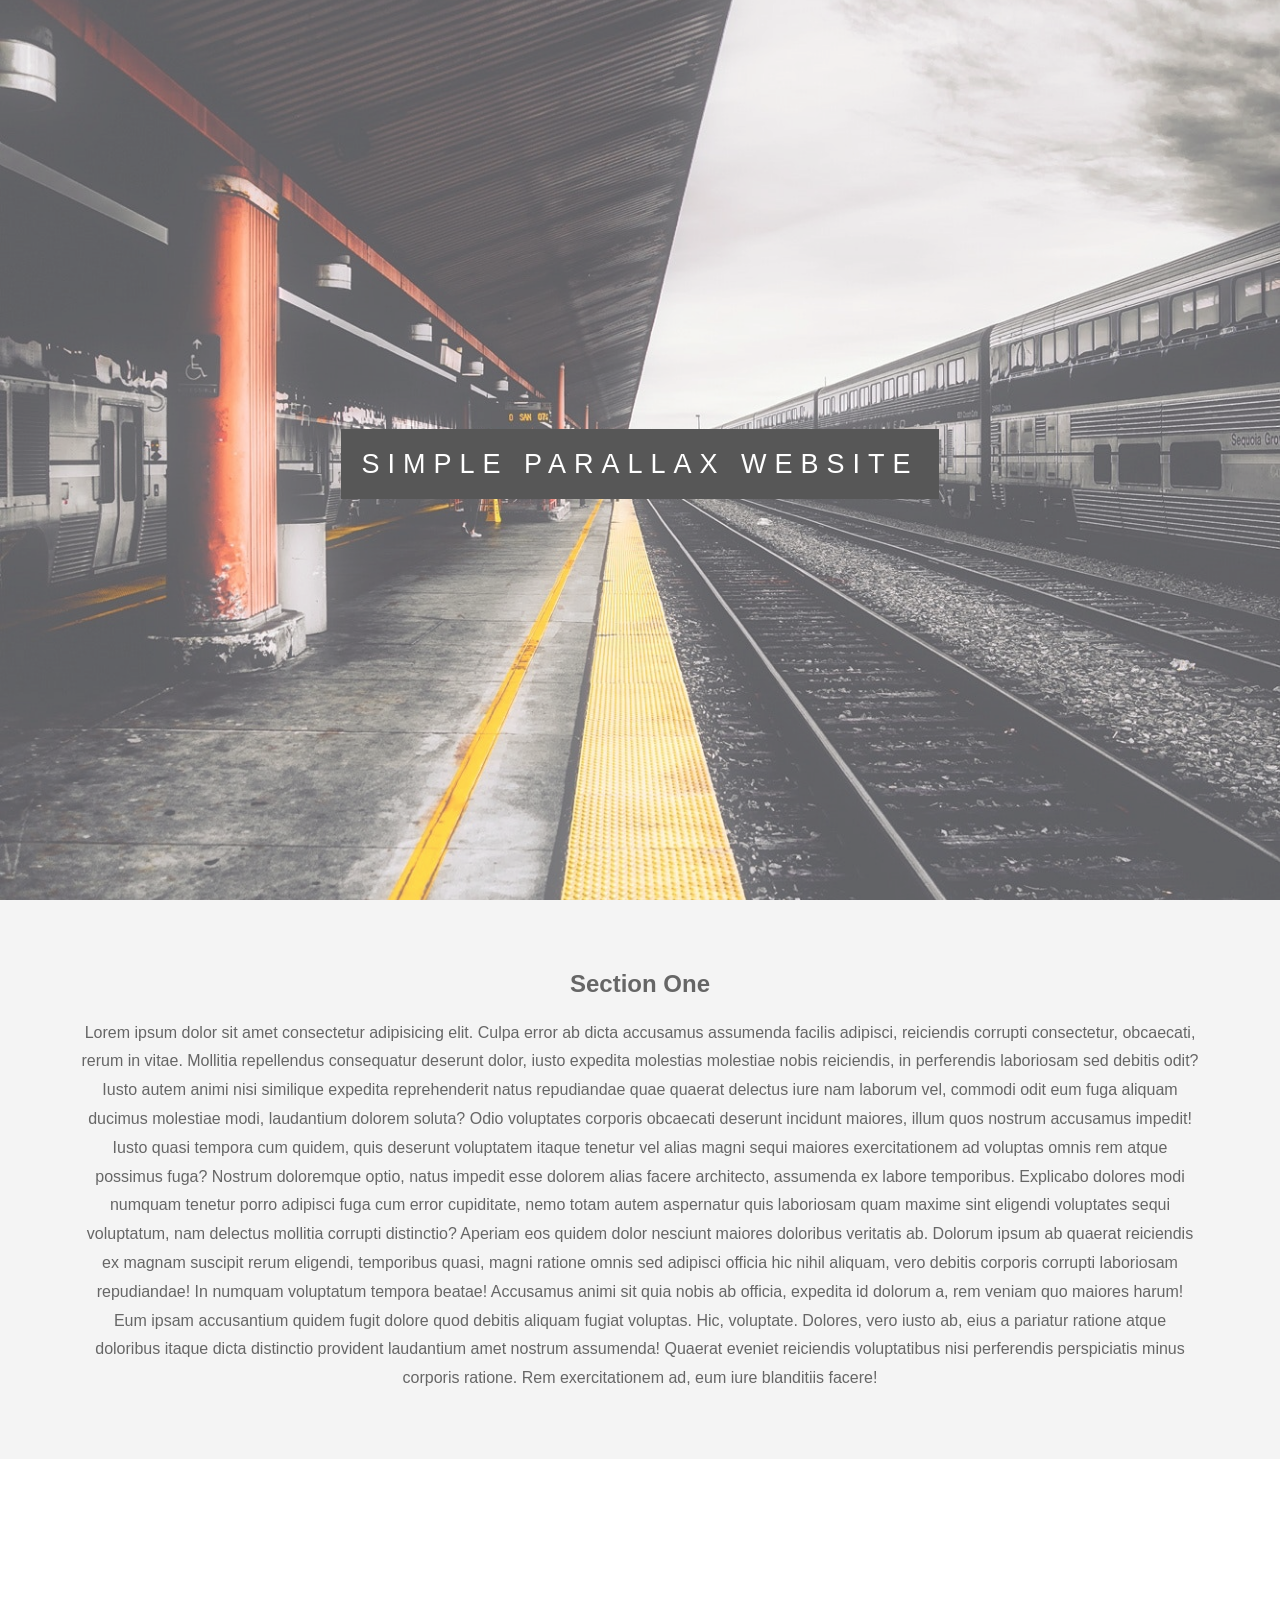
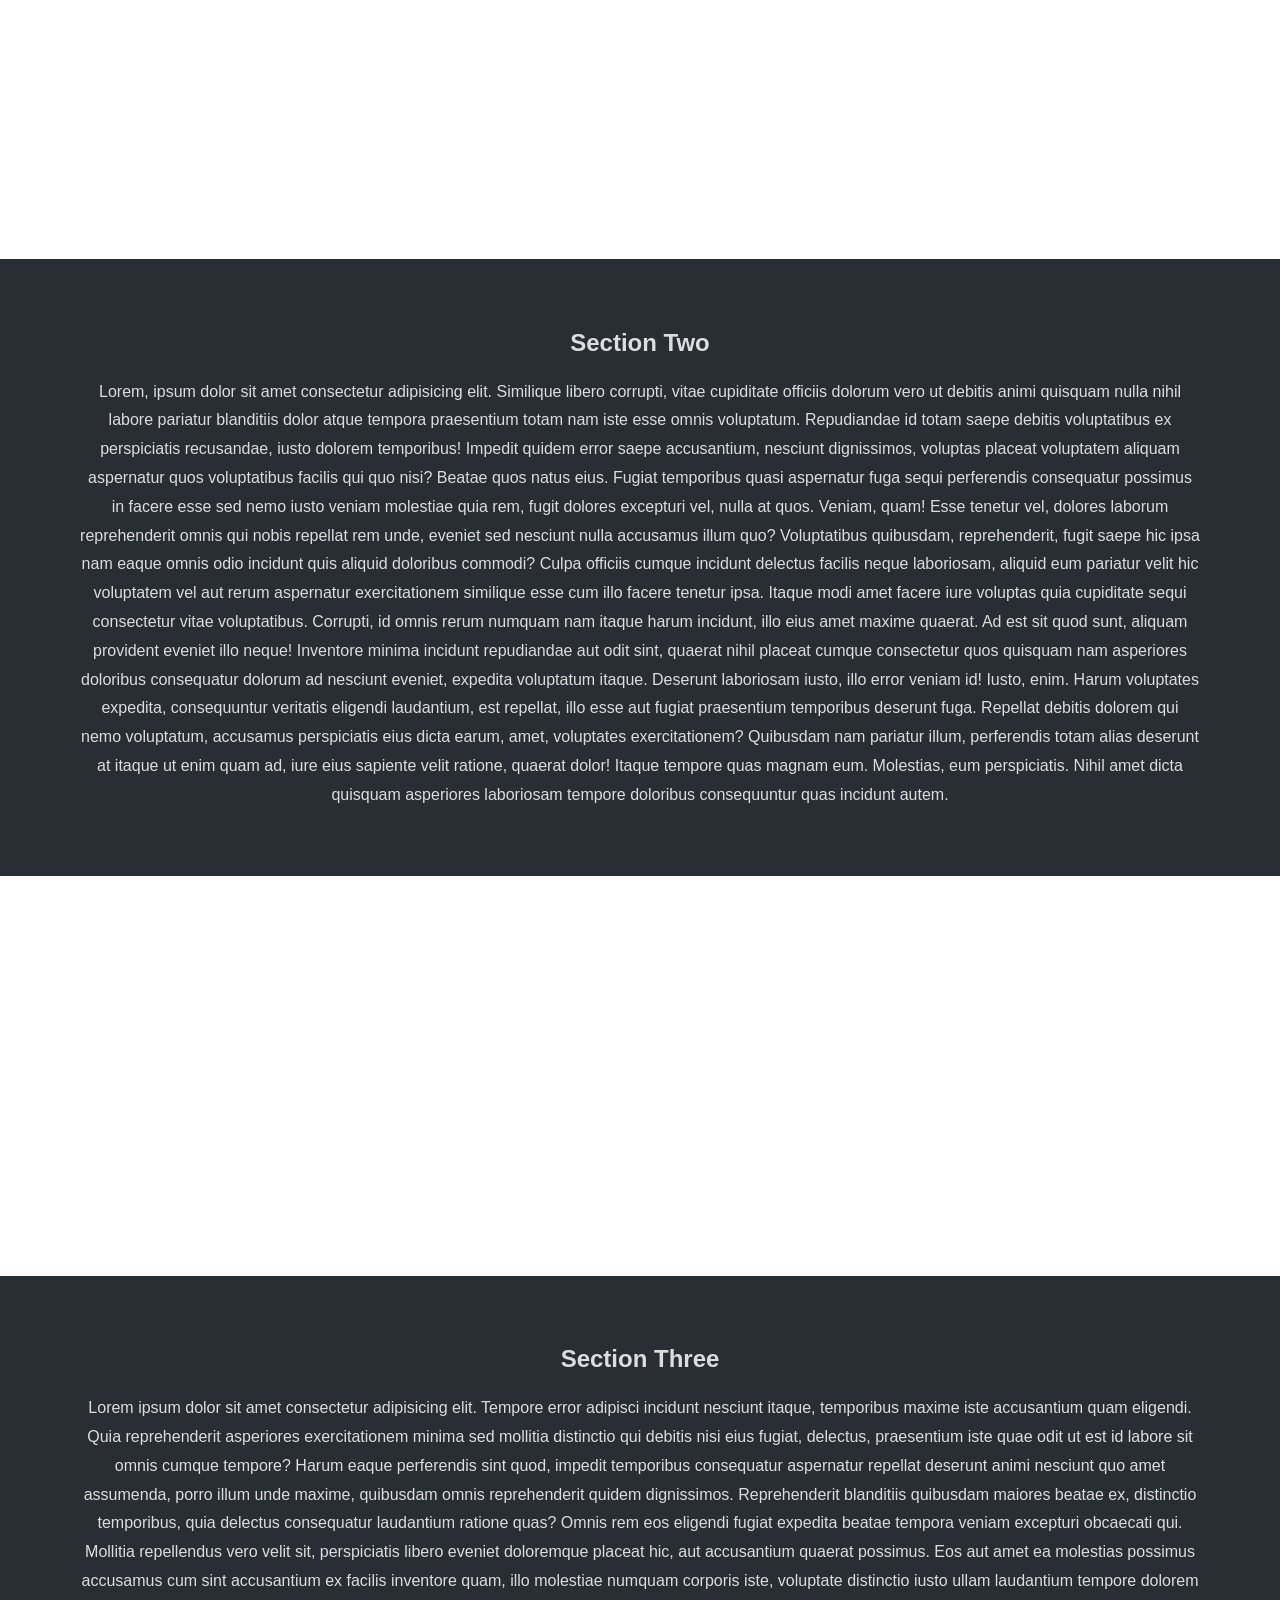
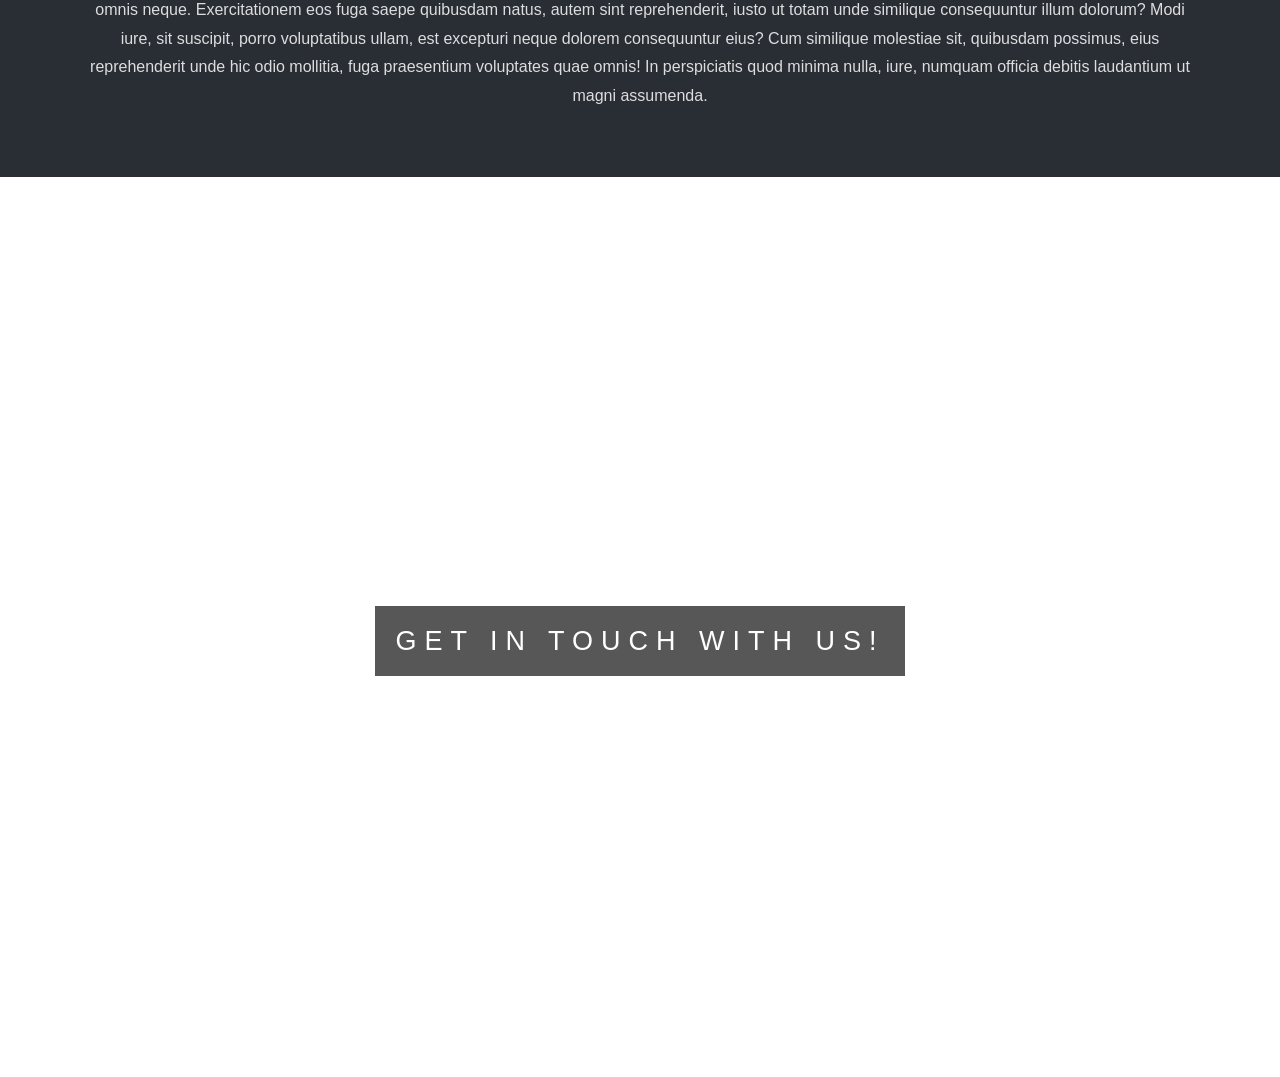
==== index.html @ 64a15a35 "add template" ====
<!DOCTYPE html>
<html lang="en">

<head>
    <meta charset="UTF-8">
    <meta name="viewport" content="width=device-width, initial-scale=1.0">
    <meta http-equiv="X-UA-Compatible" content="ie=edge">
    <title>Simple Parallax Sitelink</title>
    <link rel="stylesheet" href="css/style.css">
</head>

<body>
    <div class="pimg1">
        <div class="ptext">
            <span class="border">
                Simple Parallax Website
            </span>
        </div>
    </div>
    <section class="section section-light">
        <h2>Section One</h2>
        <p>
            Lorem ipsum dolor sit amet consectetur adipisicing elit. Culpa error ab dicta accusamus assumenda facilis
            adipisci, reiciendis corrupti consectetur, obcaecati, rerum in vitae. Mollitia repellendus consequatur
            deserunt dolor, iusto expedita molestias molestiae nobis reiciendis, in perferendis laboriosam sed debitis
            odit? Iusto autem animi nisi similique expedita reprehenderit natus repudiandae quae quaerat delectus iure
            nam laborum vel, commodi odit eum fuga aliquam ducimus molestiae modi, laudantium dolorem soluta? Odio
            voluptates corporis obcaecati deserunt incidunt maiores, illum quos nostrum accusamus impedit! Iusto quasi
            tempora cum quidem, quis deserunt voluptatem itaque tenetur vel alias magni sequi maiores exercitationem ad
            voluptas omnis rem atque possimus fuga? Nostrum doloremque optio, natus impedit esse dolorem alias facere
            architecto, assumenda ex labore temporibus. Explicabo dolores modi numquam tenetur porro adipisci fuga cum
            error cupiditate, nemo totam autem aspernatur quis laboriosam quam maxime sint eligendi voluptates sequi
            voluptatum, nam delectus mollitia corrupti distinctio? Aperiam eos quidem dolor nesciunt maiores doloribus
            veritatis ab. Dolorum ipsum ab quaerat reiciendis ex magnam suscipit rerum eligendi, temporibus quasi, magni
            ratione omnis sed adipisci officia hic nihil aliquam, vero debitis corporis corrupti laboriosam repudiandae!
            In numquam voluptatum tempora beatae! Accusamus animi sit quia nobis ab officia, expedita id dolorum a, rem
            veniam quo maiores harum! Eum ipsam accusantium quidem fugit dolore quod debitis aliquam fugiat voluptas.
            Hic, voluptate. Dolores, vero iusto ab, eius a pariatur ratione atque doloribus itaque dicta distinctio
            provident laudantium amet nostrum assumenda! Quaerat eveniet reiciendis voluptatibus nisi perferendis
            perspiciatis minus corporis ratione. Rem exercitationem ad, eum iure blanditiis facere!
        </p>
    </section>

    <div class="pimg2">
        <div class="ptext">
            <span class="border trans">
                Image Text
            </span>
        </div>
    </div>

    <section class="section section-dark">
        <h2>Section Two</h2>
        <p>
            Lorem, ipsum dolor sit amet consectetur adipisicing elit. Similique libero corrupti, vitae cupiditate
            officiis dolorum vero ut debitis animi quisquam nulla nihil labore pariatur blanditiis dolor atque tempora
            praesentium totam nam iste esse omnis voluptatum. Repudiandae id totam saepe debitis voluptatibus ex
            perspiciatis recusandae, iusto dolorem temporibus! Impedit quidem error saepe accusantium, nesciunt
            dignissimos, voluptas placeat voluptatem aliquam aspernatur quos voluptatibus facilis qui quo nisi? Beatae
            quos natus eius. Fugiat temporibus quasi aspernatur fuga sequi perferendis consequatur possimus in facere
            esse sed nemo iusto veniam molestiae quia rem, fugit dolores excepturi vel, nulla at quos. Veniam, quam!
            Esse tenetur vel, dolores laborum reprehenderit omnis qui nobis repellat rem unde, eveniet sed nesciunt
            nulla accusamus illum quo? Voluptatibus quibusdam, reprehenderit, fugit saepe hic ipsa nam eaque omnis odio
            incidunt quis aliquid doloribus commodi? Culpa officiis cumque incidunt delectus facilis neque laboriosam,
            aliquid eum pariatur velit hic voluptatem vel aut rerum aspernatur exercitationem similique esse cum illo
            facere tenetur ipsa. Itaque modi amet facere iure voluptas quia cupiditate sequi consectetur vitae
            voluptatibus. Corrupti, id omnis rerum numquam nam itaque harum incidunt, illo eius amet maxime quaerat. Ad
            est sit quod sunt, aliquam provident eveniet illo neque! Inventore minima incidunt repudiandae aut odit
            sint, quaerat nihil placeat cumque consectetur quos quisquam nam asperiores doloribus consequatur dolorum ad
            nesciunt eveniet, expedita voluptatum itaque. Deserunt laboriosam iusto, illo error veniam id! Iusto, enim.
            Harum voluptates expedita, consequuntur veritatis eligendi laudantium, est repellat, illo esse aut fugiat
            praesentium temporibus deserunt fuga. Repellat debitis dolorem qui nemo voluptatum, accusamus perspiciatis
            eius dicta earum, amet, voluptates exercitationem? Quibusdam nam pariatur illum, perferendis totam alias
            deserunt at itaque ut enim quam ad, iure eius sapiente velit ratione, quaerat dolor! Itaque tempore quas
            magnam eum. Molestias, eum perspiciatis. Nihil amet dicta quisquam asperiores laboriosam tempore doloribus
            consequuntur quas incidunt autem.

        </p>
    </section>

    <div class="pimg3">
        <div class="ptext">
            <span class="border trans">
                Image text
            </span>
        </div>
    </div>

    <section class="section section-dark">
        <h2>Section Three</h2>
        <p>
            Lorem ipsum dolor sit amet consectetur adipisicing elit. Tempore error adipisci incidunt nesciunt itaque,
            temporibus maxime iste accusantium quam eligendi. Quia reprehenderit asperiores exercitationem minima sed
            mollitia distinctio qui debitis nisi eius fugiat, delectus, praesentium iste quae odit ut est id labore sit
            omnis cumque tempore? Harum eaque perferendis sint quod, impedit temporibus consequatur aspernatur repellat
            deserunt animi nesciunt quo amet assumenda, porro illum unde maxime, quibusdam omnis reprehenderit quidem
            dignissimos. Reprehenderit blanditiis quibusdam maiores beatae ex, distinctio temporibus, quia delectus
            consequatur laudantium ratione quas? Omnis rem eos eligendi fugiat expedita beatae tempora veniam excepturi
            obcaecati qui. Mollitia repellendus vero velit sit, perspiciatis libero eveniet doloremque placeat hic, aut
            accusantium quaerat possimus. Eos aut amet ea molestias possimus accusamus cum sint accusantium ex facilis
            inventore quam, illo molestiae numquam corporis iste, voluptate distinctio iusto ullam laudantium tempore
            dolorem omnis neque. Exercitationem eos fuga saepe quibusdam natus, autem sint reprehenderit, iusto ut totam
            unde similique consequuntur illum dolorum? Modi iure, sit suscipit, porro voluptatibus ullam, est excepturi
            neque dolorem consequuntur eius? Cum similique molestiae sit, quibusdam possimus, eius reprehenderit unde
            hic odio mollitia, fuga praesentium voluptates quae omnis! In perspiciatis quod minima nulla, iure, numquam
            officia debitis laudantium ut magni assumenda.
        </p>
    </section>
    <div class="pimg1">
        <div class="ptext">
            <span class="border">
                GET IN TOUCH WITH US!
            </span>
        </div>
    </div>

</body>

</html>
---- css/style.css ----
body,
html {
    height: 100%;
    margin: 0;
    font-size: 16px;
    font-family: "Lato", sans-serif;
    font-weight: 400;
    line-height: 1.8em;
    color: #666;
}

.pimg1,
.pimg2,
.pimg3 {
    position: relative;
    opacity: 0.70;
    background-position: center;
    background-size: cover;
    background-repeat: no-repeat;

    /*
      fixed = parallax
      scroll = normal
    */
    background-attachment: fixed;
}

.pimg1 {
    background-image: url('../img/city1.jpg');
    min-height: 100%;
}

.pimg2 {
    background-image: url('../img/city2.jpg');
    min-height: 400px;
}

.pimg3 {
    background-image: url('../img/city3.jpg');
    min-height: 400px;
}

.section {
    text-align: center;
    padding: 50px 80px;
}

.section-light {
    background-color: #f4f4f4;
    color: #666;
}

.section-dark {
    background-color: #282e34;
    color: #ddd;
}

.ptext {
    position: absolute;
    top: 50%;
    width: 100%;
    text-align: center;
    color: #000;
    font-size: 27px;
    letter-spacing: 8px;
    text-transform: uppercase;
}

.ptext .border {
    background-color: #111;
    color: #fff;
    padding: 20px;
}

.ptext .border.trans {
    background-color: transparent;
}

@media(max-width:568px) {

    .pimg1,
    .pimg2,
    .pimg3 {
        background-attachment: scroll;
    }
}
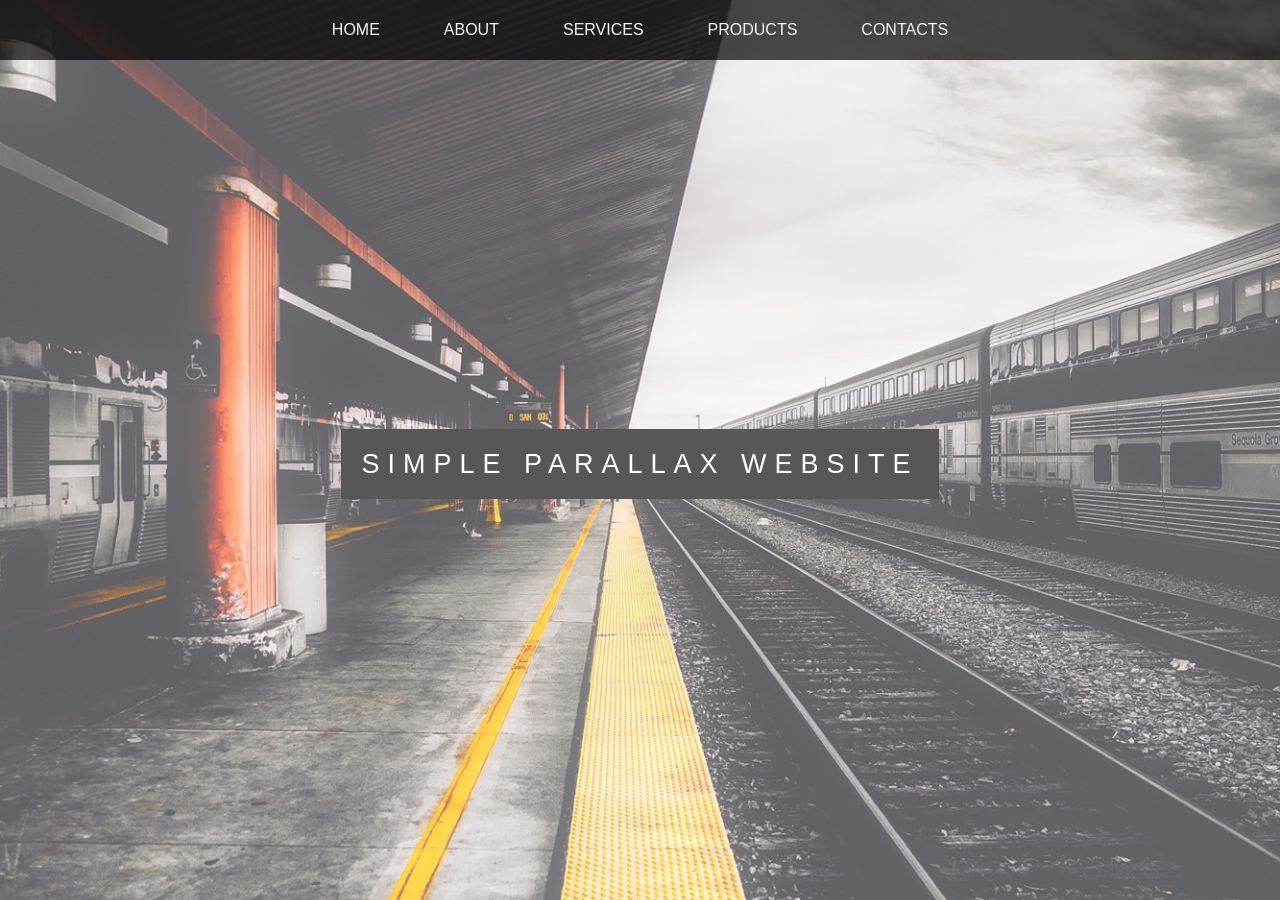
==== commit 8c8b0260: "added menu and anchors" ====
--- a/index.html
+++ b/index.html
@@ -10,110 +10,171 @@
 </head>
 
 <body>
-    <div class="pimg1">
-        <div class="ptext">
-            <span class="border">
-                Simple Parallax Website
-            </span>
+    <div class="container">
+        <nav class="navbar">
+            <ul>
+                <li>
+                    <a href="#home">Home</a>
+                </li>
+                <li>
+                    <a href="#about">About</a>
+                </li>
+                <li>
+                    <a href="#services">Services</a>
+                </li>
+                <li>
+                    <a href="#products">Products</a>
+                </li>
+                <li>
+                    <a href="#contacts">Contacts</a>
+                </li>
+            </ul>
+        </nav>
+        <div id="home" class="pimg1">
+            <div class="ptext">
+                <span class="border">
+                    Simple Parallax Website
+                </span>
+            </div>
         </div>
-    </div>
-    <section class="section section-light">
-        <h2>Section One</h2>
-        <p>
-            Lorem ipsum dolor sit amet consectetur adipisicing elit. Culpa error ab dicta accusamus assumenda facilis
-            adipisci, reiciendis corrupti consectetur, obcaecati, rerum in vitae. Mollitia repellendus consequatur
-            deserunt dolor, iusto expedita molestias molestiae nobis reiciendis, in perferendis laboriosam sed debitis
-            odit? Iusto autem animi nisi similique expedita reprehenderit natus repudiandae quae quaerat delectus iure
-            nam laborum vel, commodi odit eum fuga aliquam ducimus molestiae modi, laudantium dolorem soluta? Odio
-            voluptates corporis obcaecati deserunt incidunt maiores, illum quos nostrum accusamus impedit! Iusto quasi
-            tempora cum quidem, quis deserunt voluptatem itaque tenetur vel alias magni sequi maiores exercitationem ad
-            voluptas omnis rem atque possimus fuga? Nostrum doloremque optio, natus impedit esse dolorem alias facere
-            architecto, assumenda ex labore temporibus. Explicabo dolores modi numquam tenetur porro adipisci fuga cum
-            error cupiditate, nemo totam autem aspernatur quis laboriosam quam maxime sint eligendi voluptates sequi
-            voluptatum, nam delectus mollitia corrupti distinctio? Aperiam eos quidem dolor nesciunt maiores doloribus
-            veritatis ab. Dolorum ipsum ab quaerat reiciendis ex magnam suscipit rerum eligendi, temporibus quasi, magni
-            ratione omnis sed adipisci officia hic nihil aliquam, vero debitis corporis corrupti laboriosam repudiandae!
-            In numquam voluptatum tempora beatae! Accusamus animi sit quia nobis ab officia, expedita id dolorum a, rem
-            veniam quo maiores harum! Eum ipsam accusantium quidem fugit dolore quod debitis aliquam fugiat voluptas.
-            Hic, voluptate. Dolores, vero iusto ab, eius a pariatur ratione atque doloribus itaque dicta distinctio
-            provident laudantium amet nostrum assumenda! Quaerat eveniet reiciendis voluptatibus nisi perferendis
-            perspiciatis minus corporis ratione. Rem exercitationem ad, eum iure blanditiis facere!
-        </p>
-    </section>
+        <section id="about" class="section section-light">
+            <h2>About</h2>
+            <p>
+                Lorem ipsum dolor sit amet consectetur adipisicing elit. Culpa error ab dicta accusamus assumenda
+                facilis
+                adipisci, reiciendis corrupti consectetur, obcaecati, rerum in vitae. Mollitia repellendus consequatur
+                deserunt dolor, iusto expedita molestias molestiae nobis reiciendis, in perferendis laboriosam sed
+                debitis
+                odit? Iusto autem animi nisi similique expedita reprehenderit natus repudiandae quae quaerat delectus
+                iure
+                nam laborum vel, commodi odit eum fuga aliquam ducimus molestiae modi, laudantium dolorem soluta? Odio
+                voluptates corporis obcaecati deserunt incidunt maiores, illum quos nostrum accusamus impedit! Iusto
+                quasi
+                tempora cum quidem, quis deserunt voluptatem itaque tenetur vel alias magni sequi maiores exercitationem
+                ad
+                voluptas omnis rem atque possimus fuga? Nostrum doloremque optio, natus impedit esse dolorem alias
+                facere
+                architecto, assumenda ex labore temporibus. Explicabo dolores modi numquam tenetur porro adipisci fuga
+                cum
+                error cupiditate, nemo totam autem aspernatur quis laboriosam quam maxime sint eligendi voluptates sequi
+                voluptatum, nam delectus mollitia corrupti distinctio? Aperiam eos quidem dolor nesciunt maiores
+                doloribus
+                veritatis ab. Dolorum ipsum ab quaerat reiciendis ex magnam suscipit rerum eligendi, temporibus quasi,
+                magni
+                ratione omnis sed adipisci officia hic nihil aliquam, vero debitis corporis corrupti laboriosam
+                repudiandae!
+                In numquam voluptatum tempora beatae! Accusamus animi sit quia nobis ab officia, expedita id dolorum a,
+                rem
+                veniam quo maiores harum! Eum ipsam accusantium quidem fugit dolore quod debitis aliquam fugiat
+                voluptas.
+                Hic, voluptate. Dolores, vero iusto ab, eius a pariatur ratione atque doloribus itaque dicta distinctio
+                provident laudantium amet nostrum assumenda! Quaerat eveniet reiciendis voluptatibus nisi perferendis
+                perspiciatis minus corporis ratione. Rem exercitationem ad, eum iure blanditiis facere!
+            </p>
+        </section>
 
-    <div class="pimg2">
-        <div class="ptext">
-            <span class="border trans">
-                Image Text
-            </span>
+        <div class="pimg2">
+            <div class="ptext">
+                <span class="border trans">
+                    Image Text
+                </span>
+            </div>
+        </div>
+
+        <section id="services" class="section section-dark">
+            <h2>Services</h2>
+            <p>
+                Lorem, ipsum dolor sit amet consectetur adipisicing elit. Similique libero corrupti, vitae cupiditate
+                officiis dolorum vero ut debitis animi quisquam nulla nihil labore pariatur blanditiis dolor atque
+                tempora
+                praesentium totam nam iste esse omnis voluptatum. Repudiandae id totam saepe debitis voluptatibus ex
+                perspiciatis recusandae, iusto dolorem temporibus! Impedit quidem error saepe accusantium, nesciunt
+                dignissimos, voluptas placeat voluptatem aliquam aspernatur quos voluptatibus facilis qui quo nisi?
+                Beatae
+                quos natus eius. Fugiat temporibus quasi aspernatur fuga sequi perferendis consequatur possimus in
+                facere
+                esse sed nemo iusto veniam molestiae quia rem, fugit dolores excepturi vel, nulla at quos. Veniam, quam!
+                Esse tenetur vel, dolores laborum reprehenderit omnis qui nobis repellat rem unde, eveniet sed nesciunt
+                nulla accusamus illum quo? Voluptatibus quibusdam, reprehenderit, fugit saepe hic ipsa nam eaque omnis
+                odio
+                incidunt quis aliquid doloribus commodi? Culpa officiis cumque incidunt delectus facilis neque
+                laboriosam,
+                aliquid eum pariatur velit hic voluptatem vel aut rerum aspernatur exercitationem similique esse cum
+                illo
+                facere tenetur ipsa. Itaque modi amet facere iure voluptas quia cupiditate sequi consectetur vitae
+                voluptatibus. Corrupti, id omnis rerum numquam nam itaque harum incidunt, illo eius amet maxime quaerat.
+                Ad
+                est sit quod sunt, aliquam provident eveniet illo neque! Inventore minima incidunt repudiandae aut odit
+                sint, quaerat nihil placeat cumque consectetur quos quisquam nam asperiores doloribus consequatur
+                dolorum ad
+                nesciunt eveniet, expedita voluptatum itaque. Deserunt laboriosam iusto, illo error veniam id! Iusto,
+                enim.
+                Harum voluptates expedita, consequuntur veritatis eligendi laudantium, est repellat, illo esse aut
+                fugiat
+                praesentium temporibus deserunt fuga. Repellat debitis dolorem qui nemo voluptatum, accusamus
+                perspiciatis
+                eius dicta earum, amet, voluptates exercitationem? Quibusdam nam pariatur illum, perferendis totam alias
+                deserunt at itaque ut enim quam ad, iure eius sapiente velit ratione, quaerat dolor! Itaque tempore quas
+                magnam eum. Molestias, eum perspiciatis. Nihil amet dicta quisquam asperiores laboriosam tempore
+                doloribus
+                consequuntur quas incidunt autem.
+
+            </p>
+        </section>
+
+        <div class="pimg3">
+            <div class="ptext">
+                <span class="border trans">
+                    Image text
+                </span>
+            </div>
+        </div>
+
+        <section id="products" class="section section-light">
+            <h2>Products</h2>
+            <p>
+                Lorem ipsum dolor sit amet consectetur adipisicing elit. Tempore error adipisci incidunt nesciunt
+                itaque,
+                temporibus maxime iste accusantium quam eligendi. Quia reprehenderit asperiores exercitationem minima
+                sed
+                mollitia distinctio qui debitis nisi eius fugiat, delectus, praesentium iste quae odit ut est id labore
+                sit
+                omnis cumque tempore? Harum eaque perferendis sint quod, impedit temporibus consequatur aspernatur
+                repellat
+                deserunt animi nesciunt quo amet assumenda, porro illum unde maxime, quibusdam omnis reprehenderit
+                quidem
+                dignissimos. Reprehenderit blanditiis quibusdam maiores beatae ex, distinctio temporibus, quia delectus
+                consequatur laudantium ratione quas? Omnis rem eos eligendi fugiat expedita beatae tempora veniam
+                excepturi
+                obcaecati qui. Mollitia repellendus vero velit sit, perspiciatis libero eveniet doloremque placeat hic,
+                aut
+                accusantium quaerat possimus. Eos aut amet ea molestias possimus accusamus cum sint accusantium ex
+                facilis
+                inventore quam, illo molestiae numquam corporis iste, voluptate distinctio iusto ullam laudantium
+                tempore
+                dolorem omnis neque. Exercitationem eos fuga saepe quibusdam natus, autem sint reprehenderit, iusto ut
+                totam
+                unde similique consequuntur illum dolorum? Modi iure, sit suscipit, porro voluptatibus ullam, est
+                excepturi
+                neque dolorem consequuntur eius? Cum similique molestiae sit, quibusdam possimus, eius reprehenderit
+                unde
+                hic odio mollitia, fuga praesentium voluptates quae omnis! In perspiciatis quod minima nulla, iure,
+                numquam
+                officia debitis laudantium ut magni assumenda.
+            </p>
+        </section>
+        <div id="contacts" class="pimg1">
+            <div class="ptext">
+                <span class="border">
+                    GET IN TOUCH WITH US!
+                </span>
+            </div>
         </div>
     </div>
 
-    <section class="section section-dark">
-        <h2>Section Two</h2>
-        <p>
-            Lorem, ipsum dolor sit amet consectetur adipisicing elit. Similique libero corrupti, vitae cupiditate
-            officiis dolorum vero ut debitis animi quisquam nulla nihil labore pariatur blanditiis dolor atque tempora
-            praesentium totam nam iste esse omnis voluptatum. Repudiandae id totam saepe debitis voluptatibus ex
-            perspiciatis recusandae, iusto dolorem temporibus! Impedit quidem error saepe accusantium, nesciunt
-            dignissimos, voluptas placeat voluptatem aliquam aspernatur quos voluptatibus facilis qui quo nisi? Beatae
-            quos natus eius. Fugiat temporibus quasi aspernatur fuga sequi perferendis consequatur possimus in facere
-            esse sed nemo iusto veniam molestiae quia rem, fugit dolores excepturi vel, nulla at quos. Veniam, quam!
-            Esse tenetur vel, dolores laborum reprehenderit omnis qui nobis repellat rem unde, eveniet sed nesciunt
-            nulla accusamus illum quo? Voluptatibus quibusdam, reprehenderit, fugit saepe hic ipsa nam eaque omnis odio
-            incidunt quis aliquid doloribus commodi? Culpa officiis cumque incidunt delectus facilis neque laboriosam,
-            aliquid eum pariatur velit hic voluptatem vel aut rerum aspernatur exercitationem similique esse cum illo
-            facere tenetur ipsa. Itaque modi amet facere iure voluptas quia cupiditate sequi consectetur vitae
-            voluptatibus. Corrupti, id omnis rerum numquam nam itaque harum incidunt, illo eius amet maxime quaerat. Ad
-            est sit quod sunt, aliquam provident eveniet illo neque! Inventore minima incidunt repudiandae aut odit
-            sint, quaerat nihil placeat cumque consectetur quos quisquam nam asperiores doloribus consequatur dolorum ad
-            nesciunt eveniet, expedita voluptatum itaque. Deserunt laboriosam iusto, illo error veniam id! Iusto, enim.
-            Harum voluptates expedita, consequuntur veritatis eligendi laudantium, est repellat, illo esse aut fugiat
-            praesentium temporibus deserunt fuga. Repellat debitis dolorem qui nemo voluptatum, accusamus perspiciatis
-            eius dicta earum, amet, voluptates exercitationem? Quibusdam nam pariatur illum, perferendis totam alias
-            deserunt at itaque ut enim quam ad, iure eius sapiente velit ratione, quaerat dolor! Itaque tempore quas
-            magnam eum. Molestias, eum perspiciatis. Nihil amet dicta quisquam asperiores laboriosam tempore doloribus
-            consequuntur quas incidunt autem.
-
-        </p>
-    </section>
-
-    <div class="pimg3">
-        <div class="ptext">
-            <span class="border trans">
-                Image text
-            </span>
-        </div>
-    </div>
-
-    <section class="section section-dark">
-        <h2>Section Three</h2>
-        <p>
-            Lorem ipsum dolor sit amet consectetur adipisicing elit. Tempore error adipisci incidunt nesciunt itaque,
-            temporibus maxime iste accusantium quam eligendi. Quia reprehenderit asperiores exercitationem minima sed
-            mollitia distinctio qui debitis nisi eius fugiat, delectus, praesentium iste quae odit ut est id labore sit
-            omnis cumque tempore? Harum eaque perferendis sint quod, impedit temporibus consequatur aspernatur repellat
-            deserunt animi nesciunt quo amet assumenda, porro illum unde maxime, quibusdam omnis reprehenderit quidem
-            dignissimos. Reprehenderit blanditiis quibusdam maiores beatae ex, distinctio temporibus, quia delectus
-            consequatur laudantium ratione quas? Omnis rem eos eligendi fugiat expedita beatae tempora veniam excepturi
-            obcaecati qui. Mollitia repellendus vero velit sit, perspiciatis libero eveniet doloremque placeat hic, aut
-            accusantium quaerat possimus. Eos aut amet ea molestias possimus accusamus cum sint accusantium ex facilis
-            inventore quam, illo molestiae numquam corporis iste, voluptate distinctio iusto ullam laudantium tempore
-            dolorem omnis neque. Exercitationem eos fuga saepe quibusdam natus, autem sint reprehenderit, iusto ut totam
-            unde similique consequuntur illum dolorum? Modi iure, sit suscipit, porro voluptatibus ullam, est excepturi
-            neque dolorem consequuntur eius? Cum similique molestiae sit, quibusdam possimus, eius reprehenderit unde
-            hic odio mollitia, fuga praesentium voluptates quae omnis! In perspiciatis quod minima nulla, iure, numquam
-            officia debitis laudantium ut magni assumenda.
-        </p>
-    </section>
-    <div class="pimg1">
-        <div class="ptext">
-            <span class="border">
-                GET IN TOUCH WITH US!
-            </span>
-        </div>
-    </div>
-
+    <!--  <script src="https://code.jquery.com/jquery-3.4.1.min.js"
+        integrity="sha256-CSXorXvZcTkaix6Yvo6HppcZGetbYMGWSFlBw8HfCJo=" crossorigin="anonymous"></script>
+    <script src="js/main.js"></script> -->
 </body>
 
 </html>
--- a/css/style.css
+++ b/css/style.css
@@ -1,3 +1,8 @@
+* {
+    margin: 0;
+    padding: 0;
+}
+
 body,
 html {
     height: 100%;
@@ -7,6 +12,52 @@
     font-weight: 400;
     line-height: 1.8em;
     color: #666;
+    overflow: hidden;
+}
+
+.container {
+    width: 100%;
+    height: 100%;
+    /* CSS Smooth Scroll */
+    overflow-y: scroll;
+    scroll-behavior: smooth;
+    scroll-snap-type: y mandatory;
+}
+
+h1,
+h2,
+h3,
+h4 {
+    margin: 1.5rem 0;
+}
+
+.navbar {
+    position: fixed;
+    top: 0;
+    z-index: 1;
+    display: flex;
+    width: 100%;
+    height: 60px;
+    background: rgb(0, 0, 0, 0.7)
+}
+
+.navbar ul {
+    display: flex;
+    list-style: none;
+    width: 100%;
+    justify-content: center;
+    align-items: center;
+}
+
+.navbar ul li {
+    margin: 0 1rem;
+    padding: 1rem;
+}
+
+.navbar ul li a {
+    text-decoration: none;
+    text-transform: uppercase;
+    color: #f4f4f4;
 }
 
 .pimg1,
@@ -17,11 +68,8 @@
     background-position: center;
     background-size: cover;
     background-repeat: no-repeat;
-
-    /*
-      fixed = parallax
-      scroll = normal
-    */
+    scroll-snap-align: center;
+    height: 100vh;
     background-attachment: fixed;
 }
 
@@ -41,8 +89,15 @@
 }
 
 .section {
+    display: flex;
+    flex-direction: column;
+    align-items: center;
+    justify-content: center;
     text-align: center;
-    padding: 50px 80px;
+    height: 100vh;
+    text-align: center;
+    padding: 0 50px;
+    scroll-snap-align: center;
 }
 
 .section-light {
